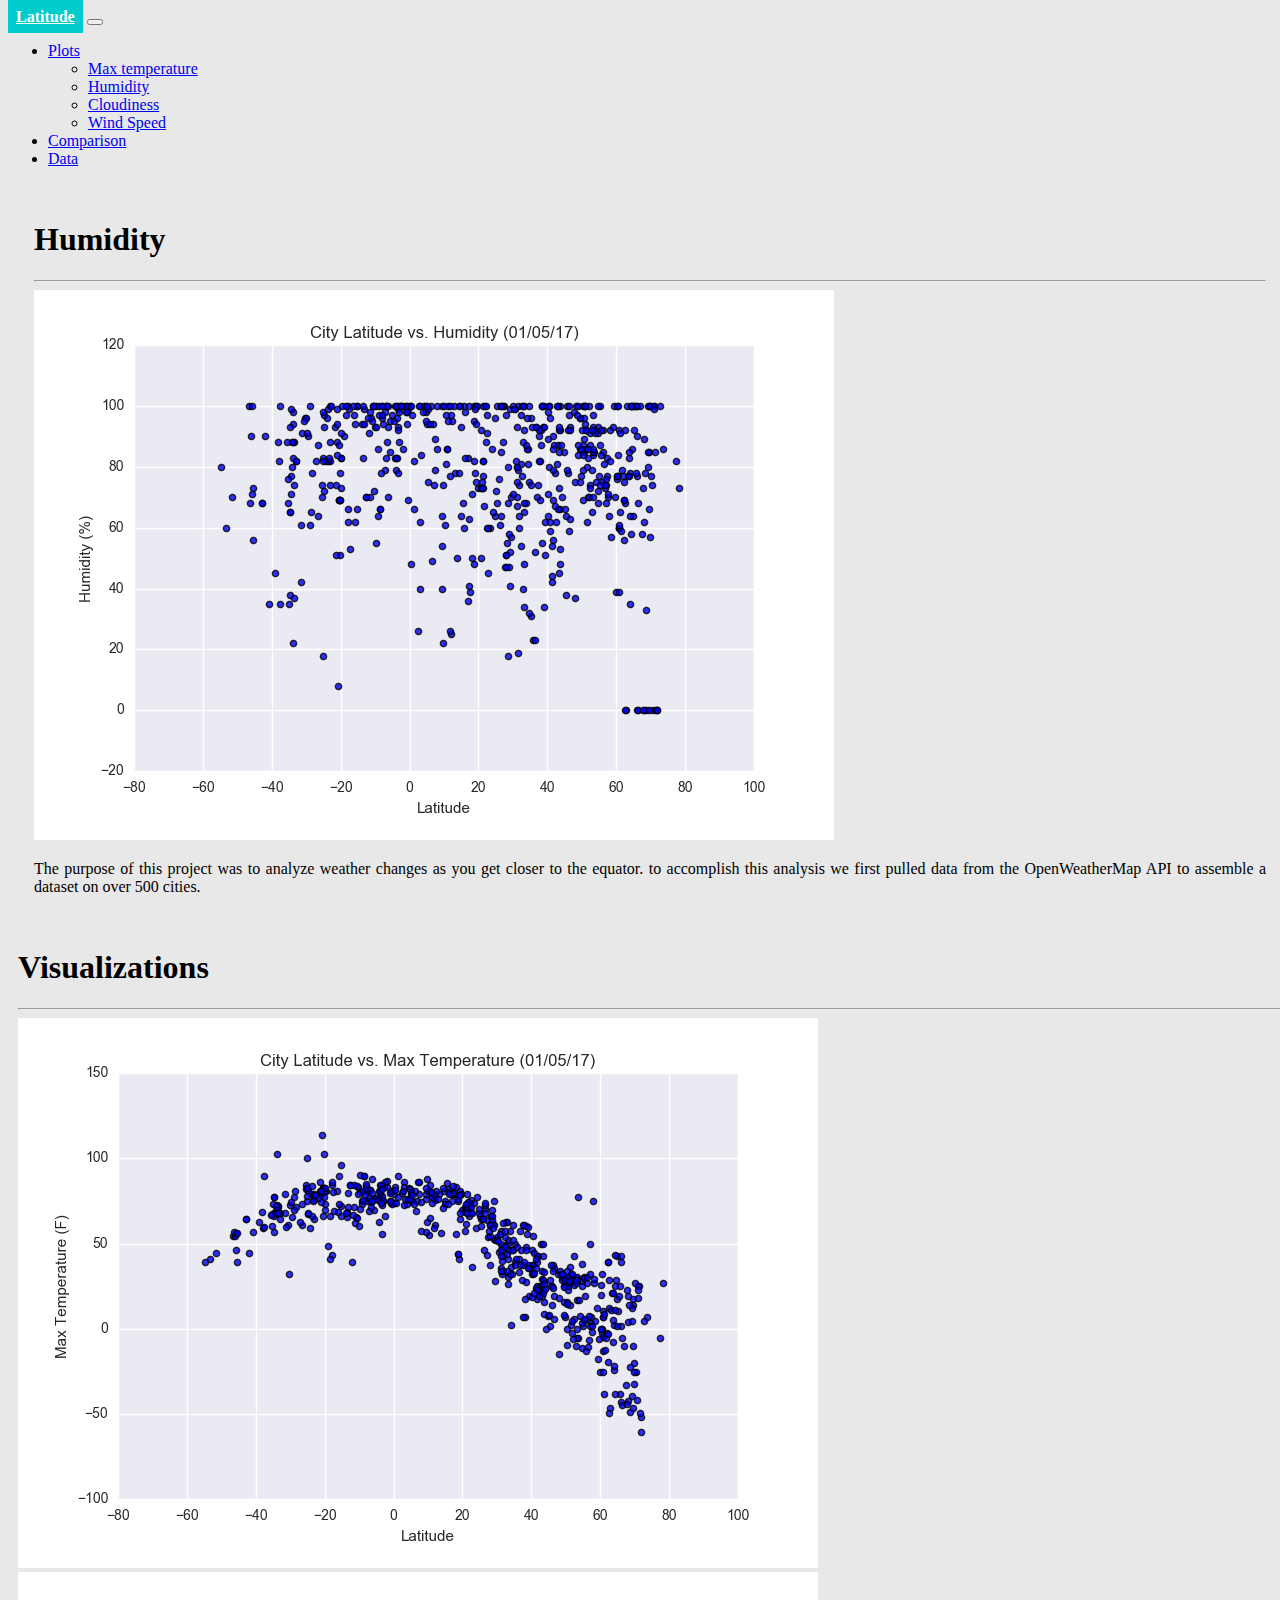
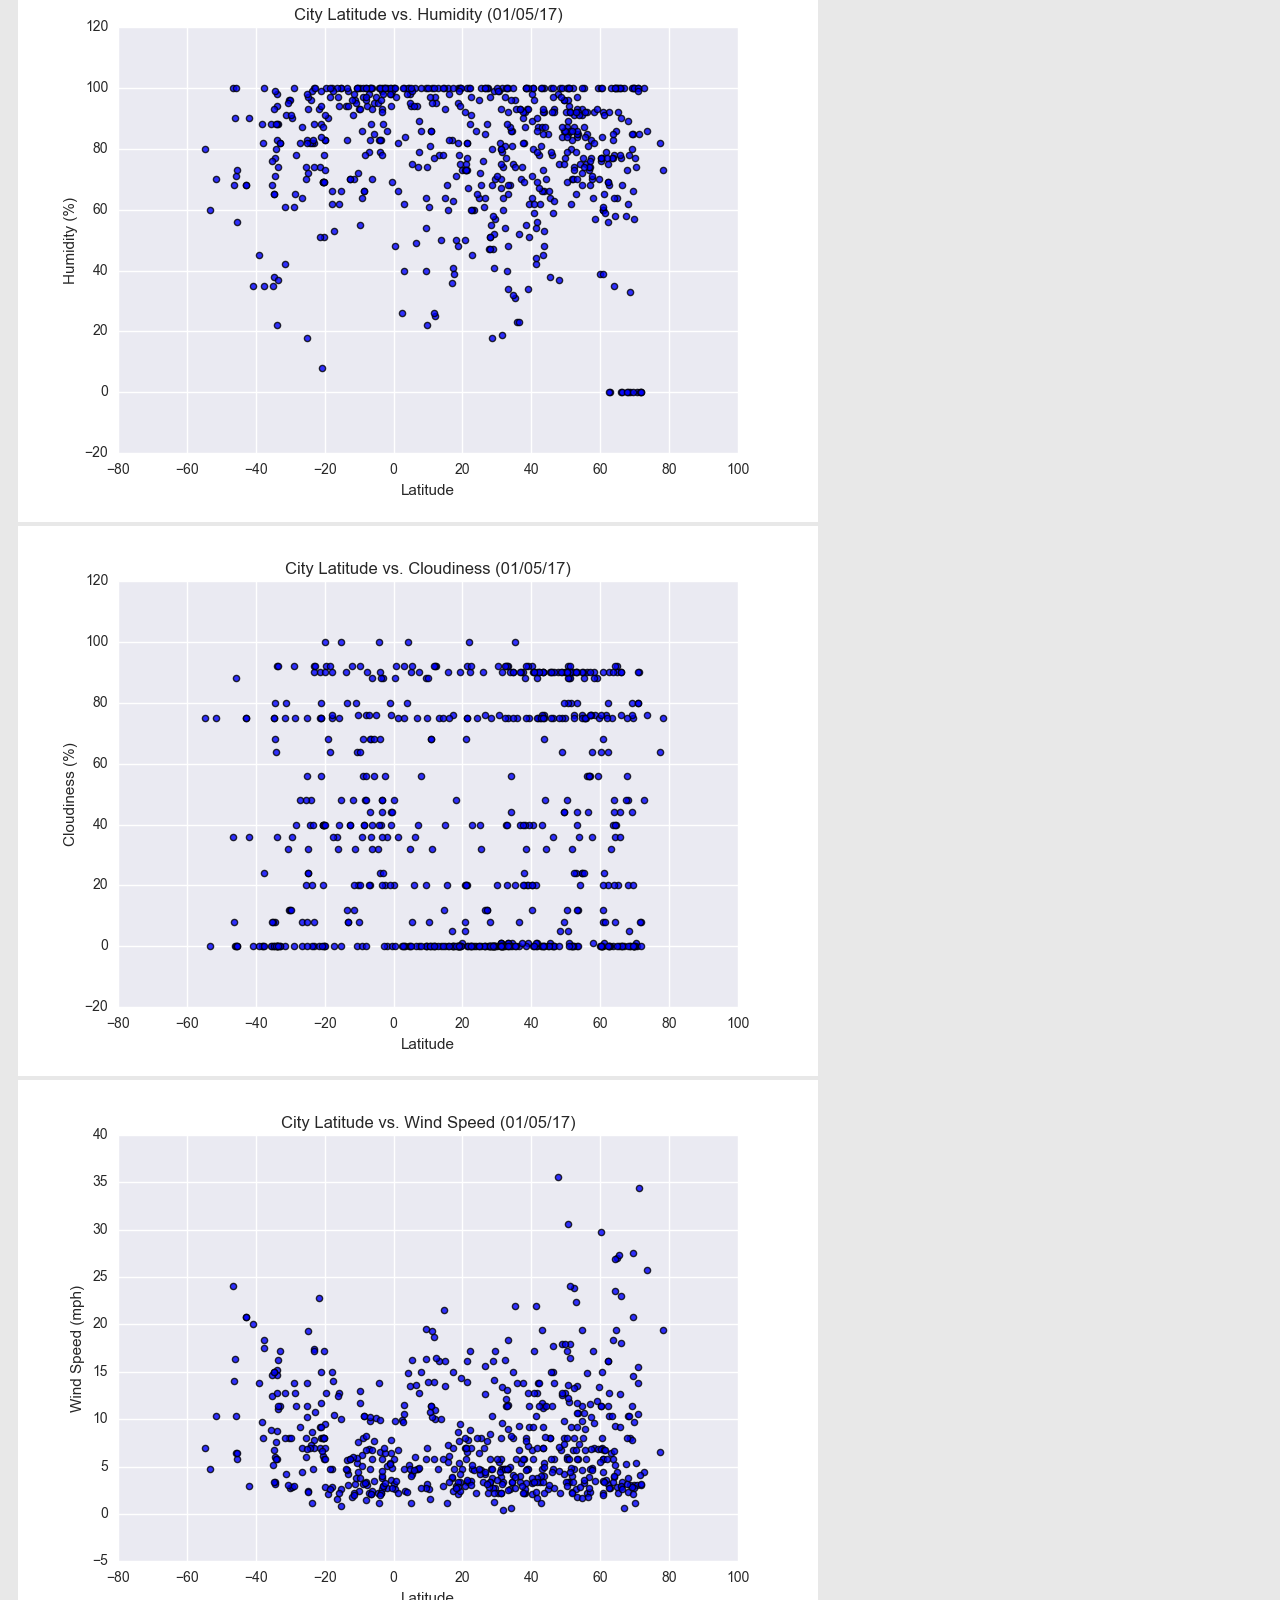
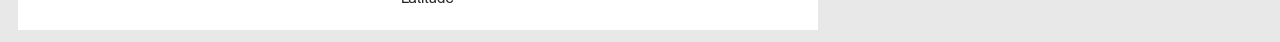
==== 02-Case-Assignment/visualizations/humidity.html @ e16f4b51 "Pushing HTML Case Assignment" ====
<!DOCTYPE html>
<html lang="en">

<head>
    <meta charset="UTF-8">
    <!-- Bootstrap css-->
    <link href="https://cdn.jsdelivr.net/npm/bootstrap@5.0.0-beta1/dist/css/bootstrap.min.css" rel="stylesheet" integrity="sha384-giJF6kkoqNQ00vy+HMDP7azOuL0xtbfIcaT9wjKHr8RbDVddVHyTfAAsrekwKmP1" crossorigin="anonymous">
    <meta name="viewport" content="width=device-width, initial-scale=1.0">
    <link rel='stylesheet' href='../Resources/css/style.css'>

    <!--Bootstrap Java script-->
<script src="https://code.jquery.com/jquery-3.4.1.slim.min.js" integrity="sha384-J6qa4849blE2+poT4WnyKhv5vZF5SrPo0iEjwBvKU7imGFAV0wwj1yYfoRSJoZ+n" crossorigin="anonymous"></script>
<script src="https://cdn.jsdelivr.net/npm/popper.js@1.16.0/dist/umd/popper.min.js" integrity="sha384-Q6E9RHvbIyZFJoft+2mJbHaEWldlvI9IOYy5n3zV9zzTtmI3UksdQRVvoxMfooAo" crossorigin="anonymous"></script>
<script src="https://stackpath.bootstrapcdn.com/bootstrap/4.4.1/js/bootstrap.min.js" integrity="sha384-wfSDF2E50Y2D1uUdj0O3uMBJnjuUD4Ih7YwaYd1iqfktj0Uod8GCExl3Og8ifwB6" crossorigin="anonymous"></script>
    <title>Latitude Analysis Dashboard</title>
</head>

<body style='background-color: #e8e8e8;'>
    
    <nav class="navbar navbar-expand-lg navbar-light p-0 bg-light"> <!---start of navbar-->
        <div class="container-fluid">
            <a class="navbar-brand" href="../index.html" style="color: white;">Latitude</a>
            <button class="navbar-toggler" type="button" data-bs-toggle="collapse"
                data-bs-target="#navbarSupportedContent" aria-controls="navbarSupportedContent" aria-expanded="false"
                aria-label="Toggle navigation">
                <span class="navbar-toggler-icon"></span>
            </button>
            <div class="collapse navbar-collapse" id="navbarSupportedContent">
                <ul class="navbar-nav ms-auto mb-2 mb-lg-0">
                    <li class="nav-item dropdown">
                        <a class="nav-link active dropdown-toggle" href="#" id="navbarDropdown" role="button"
                            data-bs-toggle="dropdown" aria-expanded="false">
                             Plots
                        </a>
                        <ul class="dropdown-menu" aria-labelledby="navbarDropdown">
                            <li><a class="dropdown-item" href="temp.html">Max temperature</a></li>
                            <li><a class="dropdown-item" href="humidity.html">Humidity</a></li>
                            <li><a class="dropdown-item" href="cloud.html">Cloudiness</a></li>
                            <li><a class="dropdown-item" href="wind.html">Wind Speed</a></li>
                        </ul>
                    </li>
                    <li class="nav-item">
                        <a class="nav-link active" aria-current="page" href="comparison.html">Comparison</a>
                    </li>
                    <li class="nav-item">
                        <a class="nav-link active" href="data.html">Data</a>
                    </li>
                </ul>
            </div>
        </div>
    </nav>
    <!--- Ennd of the Navbar -->

<div class='container' id='content-container' > <!-- Start of Content Container -->
    <div class="row m-4" style = "position:relative; left:10px;">
        <div class="col-md-6 bg-white">
         <article class='viz-info'>
            <h1 class="display-6 text-info">Humidity</h1>
            <hr/>
            <img src="../Resources/assets/images/Fig2.png" alt="fig1" class="w-100 float-start">

            <p>The purpose of this project was to analyze weather changes as you get closer to the equator. to accomplish this analysis we first pulled data from the OpenWeatherMap API to assemble a dataset on over 500 cities.</p>
            
         </article>
        </div>

     <!-- <div class='container' id='content-container2' > -->
        <!-- <div class="row m-4" style = "position:relative; left:620px; top: -452px; width: 1500px;"> -->
         <div class="col-md-4 pt-3 bg-white">
            <h1 class="display-6 text-info">Visualizations</h1>
            <hr>
            <div class="row">
                <div class="col-md-6"><a href="temp.html"><img src="../Resources/assets/images/Fig1.png" alt="fig1" class="w-100"></a></div>
                <div class="col-md-6"><a href="humidity.html"><img src="../Resources/assets/images/Fig2.png" alt="fig2" class="w-100"></a></div>
                <div class="col-md-6"><a href="cloud.html"><img src="../Resources/assets/images/Fig3.png" alt="fig3" class="w-100"></a></div>
                <div class="col-md-6"><a href="wind.html"><img src="../Resources/assets/images/Fig4.png" alt="fig4" class="w-100"></a></div>
            </div>
        <!-- </div> -->
    </div>

    <!--Bootstrap Script-->
    <script src="https://cdn.jsdelivr.net/npm/@popperjs/core@2.5.4/dist/umd/popper.min.js"
        integrity="sha384-q2kxQ16AaE6UbzuKqyBE9/u/KzioAlnx2maXQHiDX9d4/zp8Ok3f+M7DPm+Ib6IU"
        crossorigin="anonymous"></script>
    <script src="https://cdn.jsdelivr.net/npm/bootstrap@5.0.0-beta1/dist/js/bootstrap.min.js"
        integrity="sha384-pQQkAEnwaBkjpqZ8RU1fF1AKtTcHJwFl3pblpTlHXybJjHpMYo79HY3hIi4NKxyj"
        crossorigin="anonymous"></script>

</body>

</html>
---- 02-Case-Assignment/Resources/css/style.css ----
.body{
    font-family: Georgia, 'Times New Roman', Times, serif;
    font-size: 1.1em;
    background-color:#eee;
    color: tomato;
  }

.navbar-links{
    float: right
}

.navbar-brand{
    background-color:#00cccc;
    font-weight: bold;
    padding: 8px;
    font-family: Georgia, 'Times New Roman', Times, serif;
    color: white;
}
.content-container {
    padding-right: 25px;
    margin: 2;
    visibility: visible;
    width: 100%;
    height: 3000px;
}

.content-container2 {
    width: 1000px;
    height: 1000px;
}


.viz-info{
    padding: 16px;
    text-align: justify;
}


#data-table-container {
    margin-top: 32px;
    background-color: white;
    
}
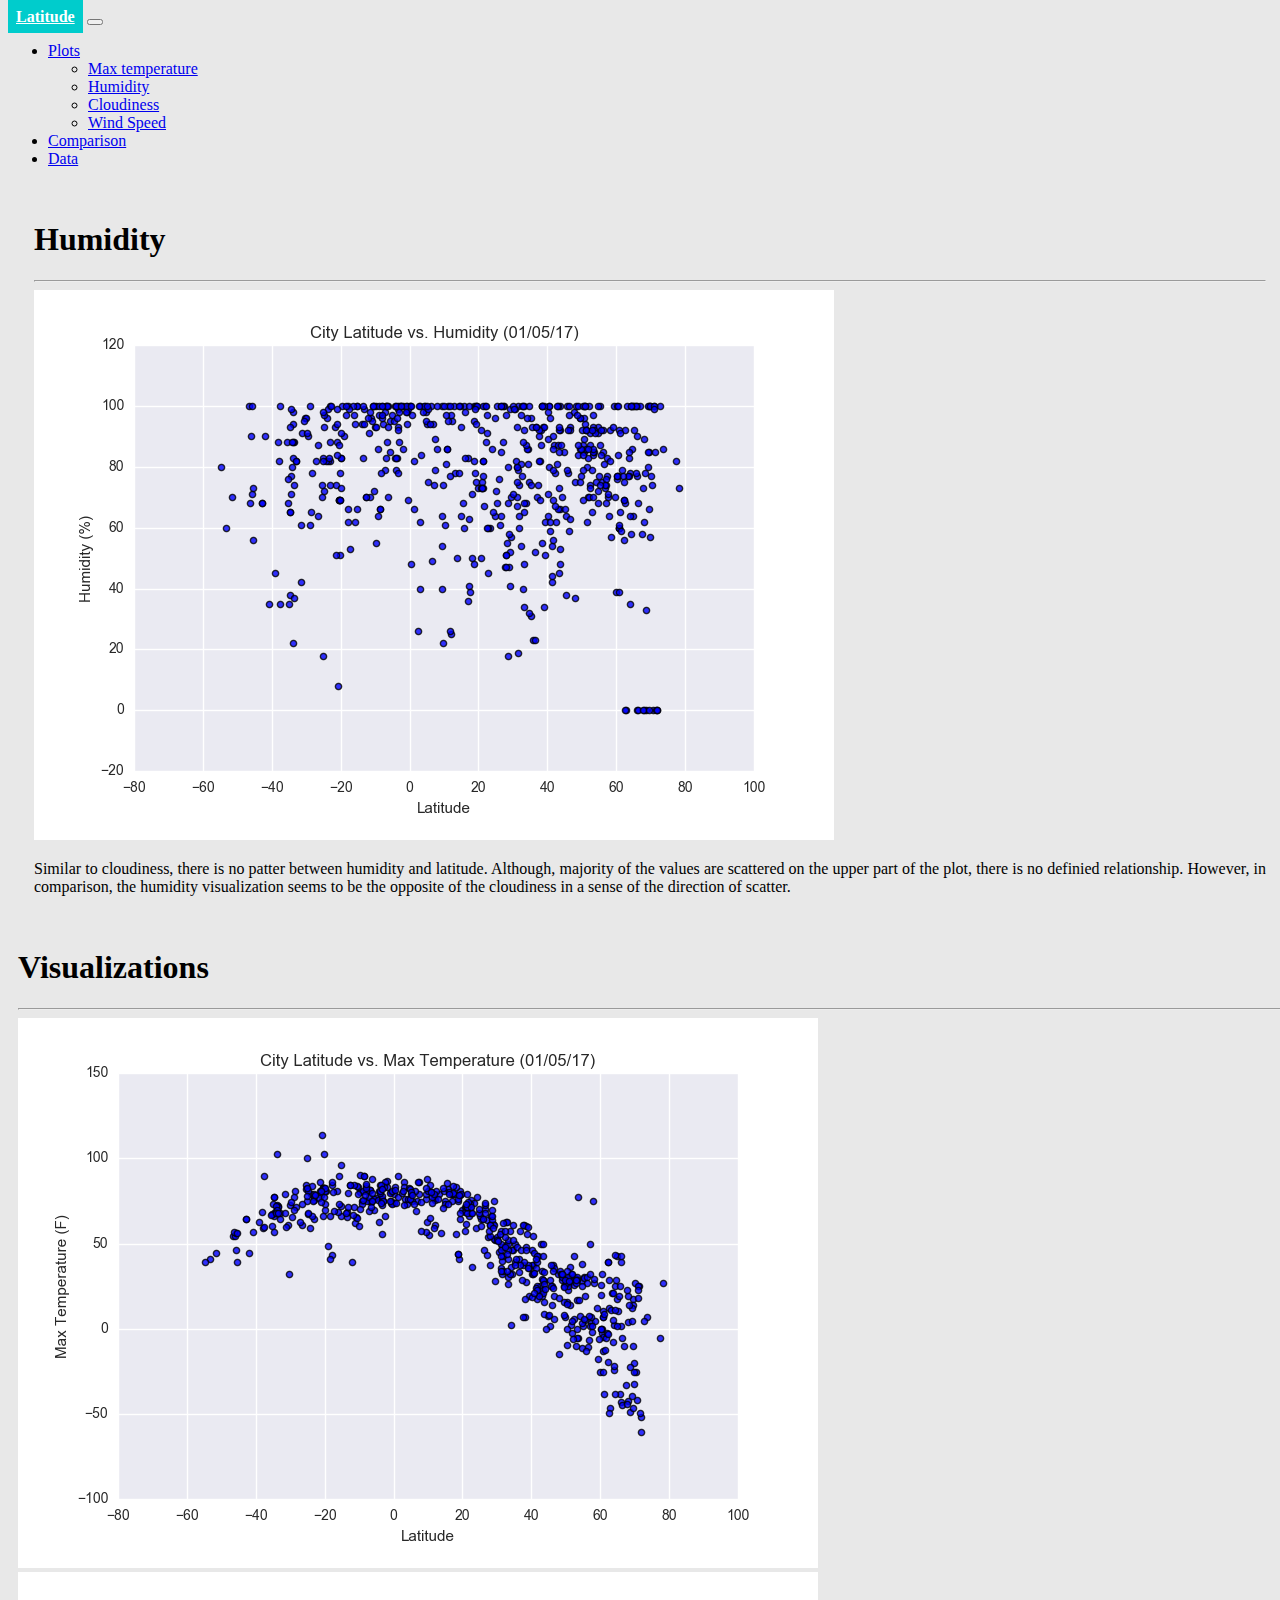
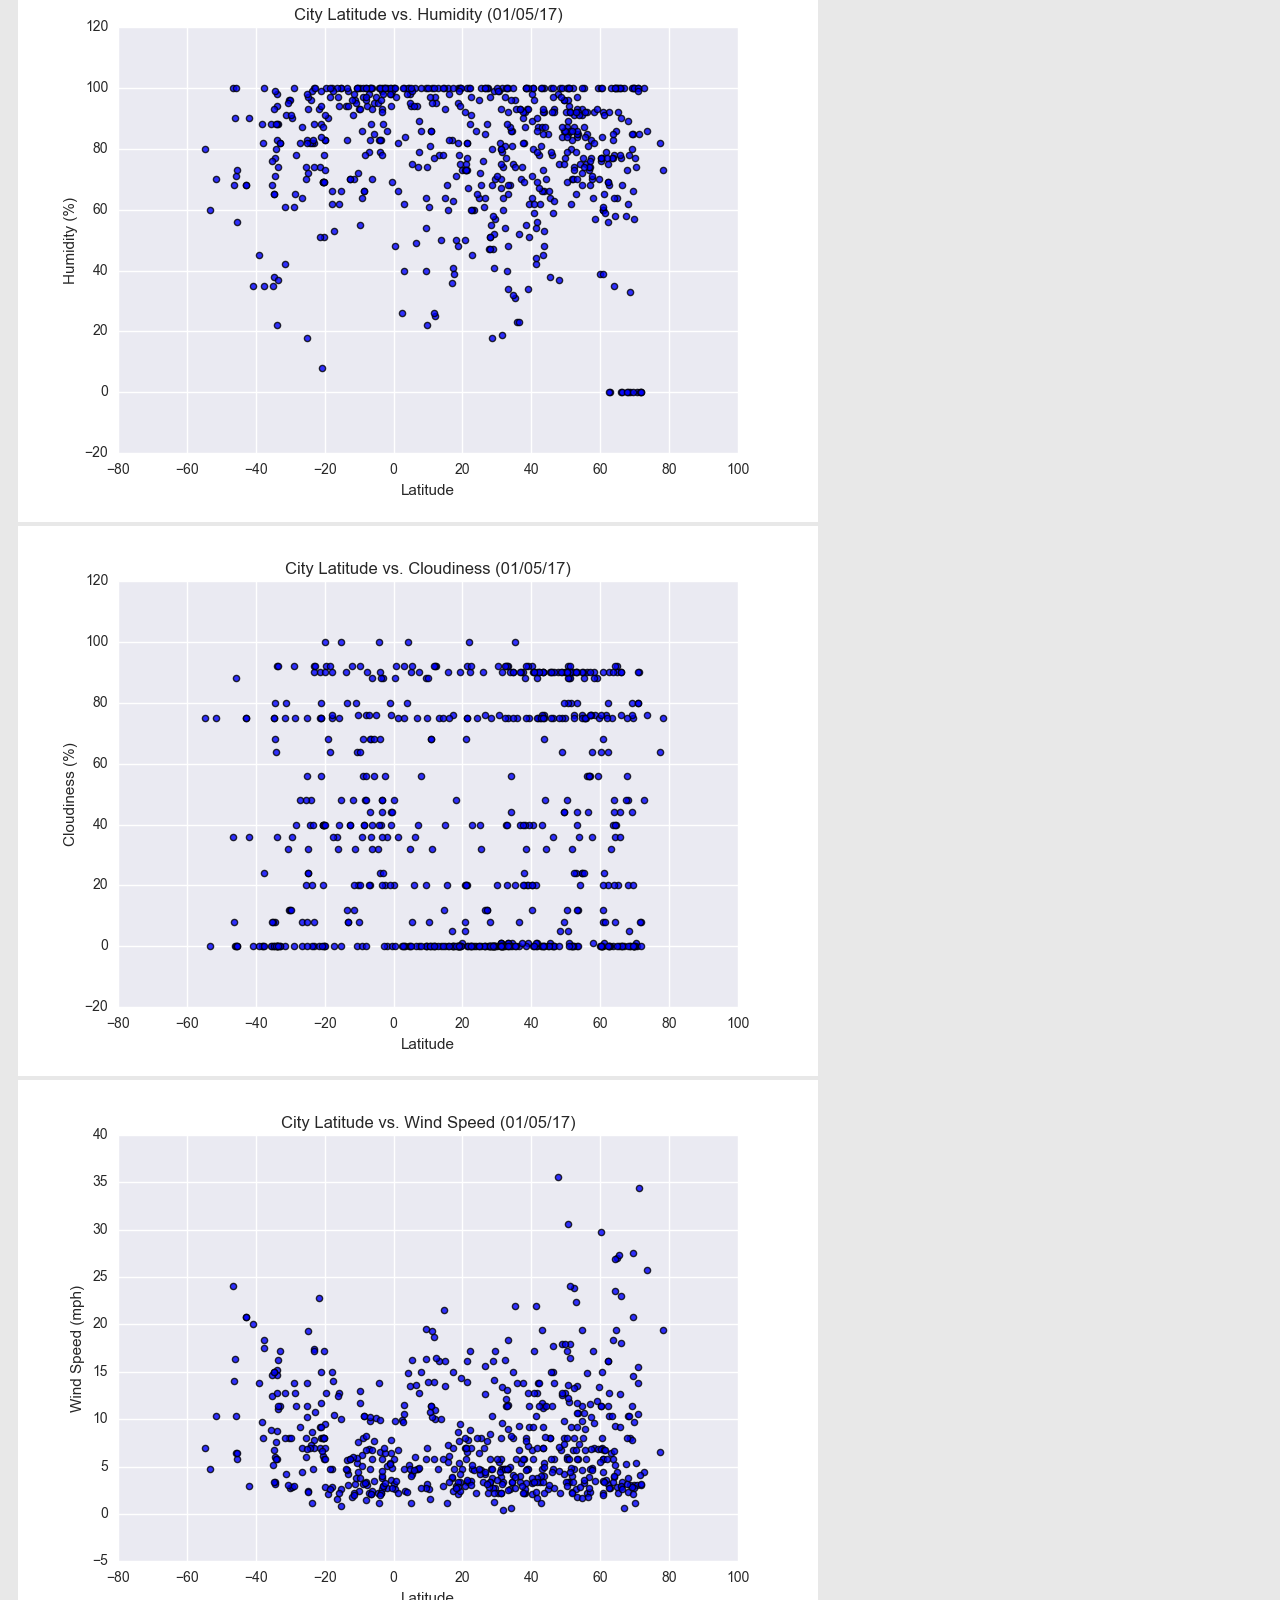
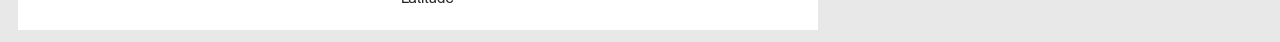
==== commit ac226942: "Added more analysis description of plots" ====
--- a/02-Case-Assignment/visualizations/humidity.html
+++ b/02-Case-Assignment/visualizations/humidity.html
@@ -59,7 +59,7 @@
             <hr/>
             <img src="../Resources/assets/images/Fig2.png" alt="fig1" class="w-100 float-start">
 
-            <p>The purpose of this project was to analyze weather changes as you get closer to the equator. to accomplish this analysis we first pulled data from the OpenWeatherMap API to assemble a dataset on over 500 cities.</p>
+            <p>Similar to cloudiness, there is no patter between humidity and latitude. Although, majority of the values are scattered on the upper part of the plot, there is no definied relationship. However, in comparison, the humidity visualization seems to be the opposite of the cloudiness in a sense of the direction of scatter. </p>
             
          </article>
         </div>
